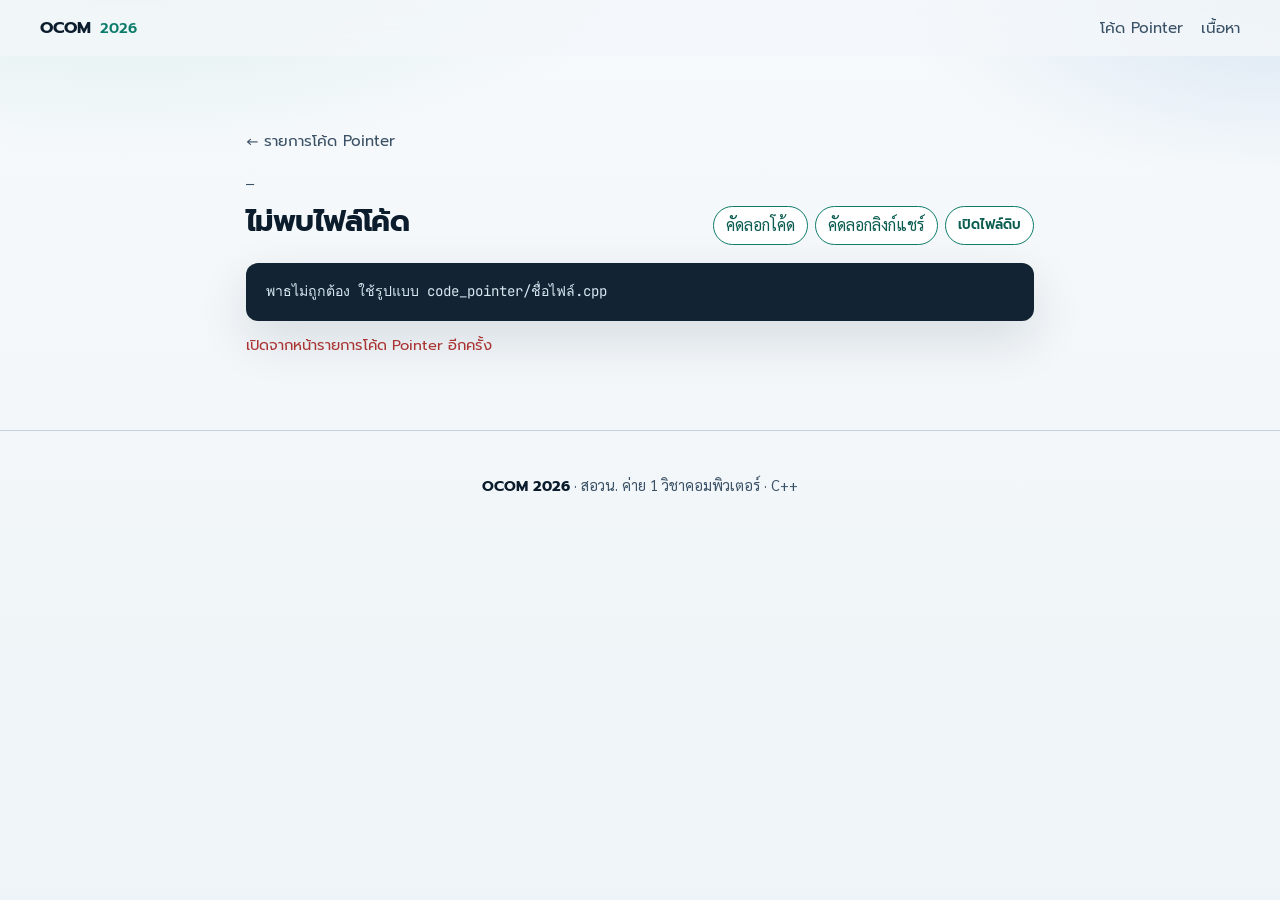
==== code.html @ 9c5c428a "Add shareable pointer demo code pages for class use. List code_pointer examples with viewer links so" ====
<!DOCTYPE html>
<html lang="th">
<head>
  <meta charset="UTF-8" />
  <meta name="viewport" content="width=device-width, initial-scale=1" />
  <title>ดูโค้ด · OCOM 2026</title>
  <link rel="preconnect" href="https://fonts.googleapis.com" />
  <link rel="preconnect" href="https://fonts.gstatic.com" crossorigin />
  <link href="https://fonts.googleapis.com/css2?family=JetBrains+Mono:wght@400;600&family=Prompt:wght@500;600;700&family=Sarabun:wght@400;500;600;700&display=swap" rel="stylesheet" />
  <link rel="stylesheet" href="assets/style.css" />
  <link rel="stylesheet" href="assets/code.css" />
</head>
<body>
  <header class="site-header" id="site-header">
    <a class="brand" href="./">OCOM <span>2026</span></a>
    <nav class="nav" aria-label="เมนูหลัก">
      <a href="pointer-codes.html">โค้ด Pointer</a>
      <a href="./#lessons">เนื้อหา</a>
    </nav>
  </header>

  <main class="section code-view-page">
    <p class="lesson-back"><a href="pointer-codes.html">← รายการโค้ด Pointer</a></p>

    <div class="code-toolbar">
      <div class="code-heading">
        <p class="code-file" id="code-file">กำลังโหลด…</p>
        <h1 id="code-title">ดูโค้ด</h1>
      </div>
      <div class="code-actions">
        <button type="button" class="chip is-ready" id="btn-copy-code">คัดลอกโค้ด</button>
        <button type="button" class="chip is-ready" id="btn-copy-link">คัดลอกลิงก์แชร์</button>
        <a class="chip is-ready" id="btn-raw" href="#" target="_blank" rel="noopener noreferrer">เปิดไฟล์ดิบ</a>
      </div>
    </div>

    <pre class="code-source" id="code-source"><code>กำลังโหลดโค้ด…</code></pre>
    <p class="code-hint" id="code-hint" hidden></p>
  </main>

  <footer class="site-footer">
    <p><strong>OCOM 2026</strong> · สอวน. ค่าย 1 วิชาคอมพิวเตอร์ · C++</p>
  </footer>

  <script src="assets/main.js"></script>
  <script src="assets/code.js"></script>
</body>
</html>
---- assets/style.css ----
:root {
  --ink: #0b1c2c;
  --ink-soft: #3a5166;
  --paper: #f3f7fa;
  --paper-deep: #e6eef4;
  --line: #c5d4e0;
  --accent: #0e7c6b;
  --accent-deep: #0a5c50;
  --accent-glow: rgba(14, 124, 107, 0.14);
  --warn: #c45c26;
  --code-bg: #122433;
  --radius: 14px;
  --shadow: 0 18px 50px rgba(11, 28, 44, 0.12);
  --font-display: "Prompt", "Sarabun", system-ui, sans-serif;
  --font-body: "Sarabun", "Prompt", system-ui, sans-serif;
  --font-mono: "JetBrains Mono", ui-monospace, monospace;
}

*,
*::before,
*::after {
  box-sizing: border-box;
}

html {
  scroll-behavior: smooth;
}

body {
  margin: 0;
  font-family: var(--font-body);
  color: var(--ink);
  background:
    radial-gradient(ellipse 80% 50% at 10% -10%, #d7ece7 0%, transparent 55%),
    radial-gradient(ellipse 60% 40% at 100% 0%, #d9e6f2 0%, transparent 50%),
    linear-gradient(180deg, #f7fafc 0%, var(--paper) 40%, #eef4f8 100%);
  min-height: 100vh;
  line-height: 1.65;
}

a {
  color: var(--accent-deep);
  text-decoration-thickness: 1.5px;
  text-underline-offset: 3px;
}

a:hover {
  color: var(--accent);
}

img {
  max-width: 100%;
  display: block;
}

.site-header {
  position: sticky;
  top: 0;
  z-index: 20;
  display: flex;
  align-items: center;
  justify-content: space-between;
  gap: 1rem;
  padding: 0.85rem clamp(1rem, 4vw, 2.5rem);
  background: rgba(243, 247, 250, 0.82);
  backdrop-filter: blur(12px);
  border-bottom: 1px solid transparent;
  transition: border-color 0.3s ease, background 0.3s ease;
}

.site-header.is-scrolled {
  border-bottom-color: var(--line);
  background: rgba(243, 247, 250, 0.94);
}

.brand {
  display: flex;
  align-items: baseline;
  gap: 0.55rem;
  font-family: var(--font-display);
  font-weight: 700;
  font-size: 1.05rem;
  color: var(--ink);
  text-decoration: none;
}

.brand span {
  color: var(--accent);
  font-weight: 600;
  font-size: 0.92rem;
}

.nav {
  display: flex;
  flex-wrap: wrap;
  gap: 0.35rem 1.1rem;
  font-family: var(--font-display);
  font-size: 0.95rem;
}

.nav a {
  color: var(--ink-soft);
  text-decoration: none;
  position: relative;
}

.nav a::after {
  content: "";
  position: absolute;
  left: 0;
  bottom: -0.2rem;
  width: 0;
  height: 2px;
  background: var(--accent);
  transition: width 0.25s ease;
}

.nav a:hover {
  color: var(--ink);
}

.nav a:hover::after {
  width: 100%;
}

/* —— Hero —— */
.hero {
  position: relative;
  min-height: min(92vh, 820px);
  display: grid;
  align-items: end;
  overflow: hidden;
  isolation: isolate;
}

.hero-visual {
  position: absolute;
  inset: 0;
  z-index: -1;
  background:
    linear-gradient(105deg, rgba(11, 28, 44, 0.88) 0%, rgba(11, 28, 44, 0.55) 42%, rgba(14, 124, 107, 0.35) 100%),
    linear-gradient(180deg, transparent 55%, rgba(11, 28, 44, 0.75) 100%),
    repeating-linear-gradient(
      90deg,
      transparent,
      transparent 47px,
      rgba(255, 255, 255, 0.03) 47px,
      rgba(255, 255, 255, 0.03) 48px
    ),
    #122433;
}

.hero-visual::before {
  content: "";
  position: absolute;
  inset: 0;
  background-image: url("data:image/svg+xml,%3Csvg width='60' height='60' viewBox='0 0 60 60' xmlns='http://www.w3.org/2000/svg'%3E%3Cg fill='none' fill-rule='evenodd'%3E%3Cg fill='%23ffffff' fill-opacity='0.04'%3E%3Cpath d='M36 34v-4h-2v4h-4v2h4v4h2v-4h4v-2h-4zm0-30V0h-2v4h-4v2h4v4h2V6h4V4h-4zM6 34v-4H4v4H0v2h4v4h2v-4h4v-2H6zM6 4V0H4v4H0v2h4v4h2V6h4V4H6z'/%3E%3C/g%3E%3C/g%3E%3C/svg%3E");
  opacity: 0.7;
}

.code-panel {
  position: absolute;
  right: clamp(1rem, 6vw, 5rem);
  top: 18%;
  width: min(420px, 42vw);
  padding: 1.1rem 1.25rem;
  border-radius: 12px;
  background: rgba(18, 36, 51, 0.92);
  border: 1px solid rgba(255, 255, 255, 0.1);
  box-shadow: var(--shadow);
  font-family: var(--font-mono);
  font-size: clamp(0.72rem, 1.4vw, 0.88rem);
  line-height: 1.55;
  color: #c8d9e6;
  opacity: 0;
  transform: translateY(18px);
  animation: rise-in 0.9s 0.25s ease forwards;
}

.code-panel .kw { color: #7dd3c0; }
.code-panel .fn { color: #f0c674; }
.code-panel .str { color: #9ecbff; }
.code-panel .cm { color: #6b8499; }

.hero-content {
  padding: clamp(2rem, 6vw, 4.5rem) clamp(1.2rem, 5vw, 3.5rem) clamp(2.5rem, 7vw, 5rem);
  color: #f4f8fb;
  max-width: 720px;
}

.hero-brand {
  font-family: var(--font-display);
  font-size: clamp(2.4rem, 7vw, 4.2rem);
  font-weight: 700;
  line-height: 1.1;
  letter-spacing: -0.02em;
  margin: 0 0 0.85rem;
  opacity: 0;
  transform: translateY(20px);
  animation: rise-in 0.8s ease forwards;
}

.hero-brand em {
  font-style: normal;
  color: #7dd3c0;
}

.hero-lead {
  font-size: clamp(1.15rem, 2.6vw, 1.45rem);
  font-weight: 500;
  margin: 0 0 0.65rem;
  max-width: 28ch;
  opacity: 0;
  transform: translateY(20px);
  animation: rise-in 0.8s 0.12s ease forwards;
}

.hero-sub {
  margin: 0 0 1.75rem;
  color: rgba(244, 248, 251, 0.78);
  font-size: 1.05rem;
  max-width: 38ch;
  opacity: 0;
  transform: translateY(20px);
  animation: rise-in 0.8s 0.22s ease forwards;
}

.cta-row {
  display: flex;
  flex-wrap: wrap;
  gap: 0.75rem;
  opacity: 0;
  transform: translateY(20px);
  animation: rise-in 0.8s 0.32s ease forwards;
}

.btn {
  display: inline-flex;
  align-items: center;
  justify-content: center;
  gap: 0.4rem;
  padding: 0.72rem 1.35rem;
  border-radius: 999px;
  font-family: var(--font-display);
  font-weight: 600;
  font-size: 0.98rem;
  text-decoration: none;
  border: 2px solid transparent;
  transition: transform 0.2s ease, background 0.2s ease, color 0.2s ease, border-color 0.2s ease;
}

.btn:hover {
  transform: translateY(-2px);
}

.btn-primary {
  background: #7dd3c0;
  color: var(--ink);
}

.btn-primary:hover {
  background: #9ee0d2;
  color: var(--ink);
}

.btn-ghost {
  background: transparent;
  color: #f4f8fb;
  border-color: rgba(244, 248, 251, 0.35);
}

.btn-ghost:hover {
  border-color: #7dd3c0;
  color: #7dd3c0;
}

@keyframes rise-in {
  to {
    opacity: 1;
    transform: translateY(0);
  }
}

/* —— Sections —— */
main {
  padding-bottom: 4rem;
}

.section {
  padding: clamp(2.5rem, 6vw, 4.5rem) clamp(1.2rem, 5vw, 3.5rem);
  max-width: 1100px;
  margin: 0 auto;
}

.section-head {
  margin-bottom: 1.75rem;
  max-width: 40rem;
}

.section-head h2 {
  font-family: var(--font-display);
  font-size: clamp(1.55rem, 3vw, 2rem);
  font-weight: 700;
  margin: 0 0 0.45rem;
  letter-spacing: -0.02em;
}

.section-head p {
  margin: 0;
  color: var(--ink-soft);
  font-size: 1.05rem;
}

.lesson-list {
  list-style: none;
  margin: 0;
  padding: 0;
  display: flex;
  flex-direction: column;
  gap: 0.85rem;
}

.lesson {
  display: grid;
  grid-template-columns: auto 1fr auto;
  gap: 1rem 1.25rem;
  align-items: center;
  padding: 1.1rem 1.25rem;
  border-bottom: 1px solid var(--line);
  opacity: 0;
  transform: translateY(12px);
  transition: background 0.2s ease, transform 0.2s ease;
}

.lesson.is-visible {
  animation: rise-in 0.55s ease forwards;
}

.lesson:hover {
  background: var(--accent-glow);
}

.lesson-day {
  font-family: var(--font-mono);
  font-size: 0.78rem;
  font-weight: 600;
  color: var(--accent-deep);
  background: var(--accent-glow);
  padding: 0.35rem 0.55rem;
  border-radius: 6px;
  white-space: nowrap;
}

.lesson-body h3 {
  font-family: var(--font-display);
  font-size: 1.12rem;
  font-weight: 600;
  margin: 0 0 0.2rem;
}

.lesson-body p {
  margin: 0;
  color: var(--ink-soft);
  font-size: 0.95rem;
}

.lesson-links {
  display: flex;
  flex-wrap: wrap;
  gap: 0.45rem;
  justify-content: flex-end;
}

.chip {
  display: inline-flex;
  align-items: center;
  padding: 0.35rem 0.75rem;
  border-radius: 999px;
  font-family: var(--font-display);
  font-size: 0.82rem;
  font-weight: 600;
  text-decoration: none;
  border: 1.5px solid var(--line);
  color: var(--ink-soft);
  background: transparent;
  transition: border-color 0.2s ease, color 0.2s ease, background 0.2s ease;
}

.chip:hover {
  border-color: var(--accent);
  color: var(--accent-deep);
  background: #fff;
}

.chip.is-ready {
  border-color: var(--accent);
  color: var(--accent-deep);
  background: #fff;
}

.chip.is-soon {
  opacity: 0.55;
  cursor: default;
  pointer-events: none;
}

.resource-grid {
  display: grid;
  grid-template-columns: repeat(auto-fit, minmax(220px, 1fr));
  gap: 1rem;
}

.resource {
  padding: 1.35rem 1.25rem;
  border-top: 3px solid var(--accent);
  background: transparent;
}

.resource h3 {
  font-family: var(--font-display);
  font-size: 1.1rem;
  margin: 0 0 0.4rem;
}

.resource p {
  margin: 0;
  color: var(--ink-soft);
  font-size: 0.95rem;
}

.resource .status {
  display: inline-block;
  margin-top: 0.85rem;
  font-family: var(--font-mono);
  font-size: 0.75rem;
  color: var(--warn);
}

.about-note {
  padding: 1.5rem 0 0;
  border-top: 1px solid var(--line);
  color: var(--ink-soft);
  font-size: 1rem;
}

.about-note code {
  font-family: var(--font-mono);
  font-size: 0.88em;
  background: var(--paper-deep);
  padding: 0.1em 0.35em;
  border-radius: 4px;
}

.site-footer {
  padding: 1.75rem clamp(1.2rem, 5vw, 3.5rem) 2.5rem;
  border-top: 1px solid var(--line);
  color: var(--ink-soft);
  font-size: 0.92rem;
  text-align: center;
}

.site-footer strong {
  color: var(--ink);
  font-family: var(--font-display);
}

@media (max-width: 720px) {
  .code-panel {
    display: none;
  }

  .hero {
    min-height: 78vh;
  }

  .lesson {
    grid-template-columns: auto 1fr;
  }

  .lesson-links {
    grid-column: 1 / -1;
    justify-content: flex-start;
  }
}
---- assets/code.css ----
.lesson-back {
  margin: 0 0 1.25rem;
  font-family: var(--font-display);
  font-size: 0.95rem;
}

.lesson-back a {
  text-decoration: none;
  color: var(--ink-soft);
}

.lesson-back a:hover {
  color: var(--accent-deep);
}

.code-list-page,
.code-view-page {
  max-width: 900px;
}

.code-list {
  list-style: none;
  margin: 0;
  padding: 0;
  display: flex;
  flex-direction: column;
  gap: 0.55rem;
}

.code-item {
  display: grid;
  grid-template-columns: auto 1fr;
  gap: 0.9rem 1.1rem;
  align-items: center;
  padding: 0.95rem 1.1rem;
  border-bottom: 1px solid var(--line);
  text-decoration: none;
  color: inherit;
  transition: background 0.2s ease;
}

.code-item:hover {
  background: var(--accent-glow);
}

.code-slide {
  font-family: var(--font-mono);
  font-size: 0.75rem;
  font-weight: 600;
  color: var(--accent-deep);
  background: var(--accent-glow);
  padding: 0.35rem 0.55rem;
  border-radius: 6px;
  white-space: nowrap;
}

.code-meta {
  display: flex;
  flex-direction: column;
  gap: 0.15rem;
  min-width: 0;
}

.code-meta strong {
  font-family: var(--font-display);
  font-size: 1.05rem;
  font-weight: 600;
}

.code-meta span {
  font-family: var(--font-mono);
  font-size: 0.82rem;
  color: var(--ink-soft);
}

.code-toolbar {
  display: flex;
  flex-wrap: wrap;
  justify-content: space-between;
  gap: 1rem;
  align-items: flex-end;
  margin-bottom: 1.1rem;
}

.code-heading h1 {
  font-family: var(--font-display);
  font-size: clamp(1.35rem, 3vw, 1.8rem);
  margin: 0.15rem 0 0;
  letter-spacing: -0.02em;
}

.code-file {
  margin: 0;
  font-family: var(--font-mono);
  font-size: 0.85rem;
  color: var(--ink-soft);
}

.code-actions {
  display: flex;
  flex-wrap: wrap;
  gap: 0.45rem;
}

.code-actions button {
  cursor: pointer;
  font: inherit;
}

.code-source {
  margin: 0;
  padding: 1.15rem 1.25rem;
  border-radius: 12px;
  background: var(--code-bg);
  color: #d8e6f0;
  overflow-x: auto;
  box-shadow: var(--shadow);
  font-family: var(--font-mono);
  font-size: 0.88rem;
  line-height: 1.55;
}

.code-source code {
  font-family: inherit;
  white-space: pre;
}

.code-hint {
  margin: 0.75rem 0 0;
  font-size: 0.92rem;
  color: var(--accent-deep);
  font-family: var(--font-display);
}

.code-hint.is-error {
  color: #a33;
}

@media (max-width: 640px) {
  .code-toolbar {
    align-items: stretch;
  }

  .code-actions {
    width: 100%;
  }
}
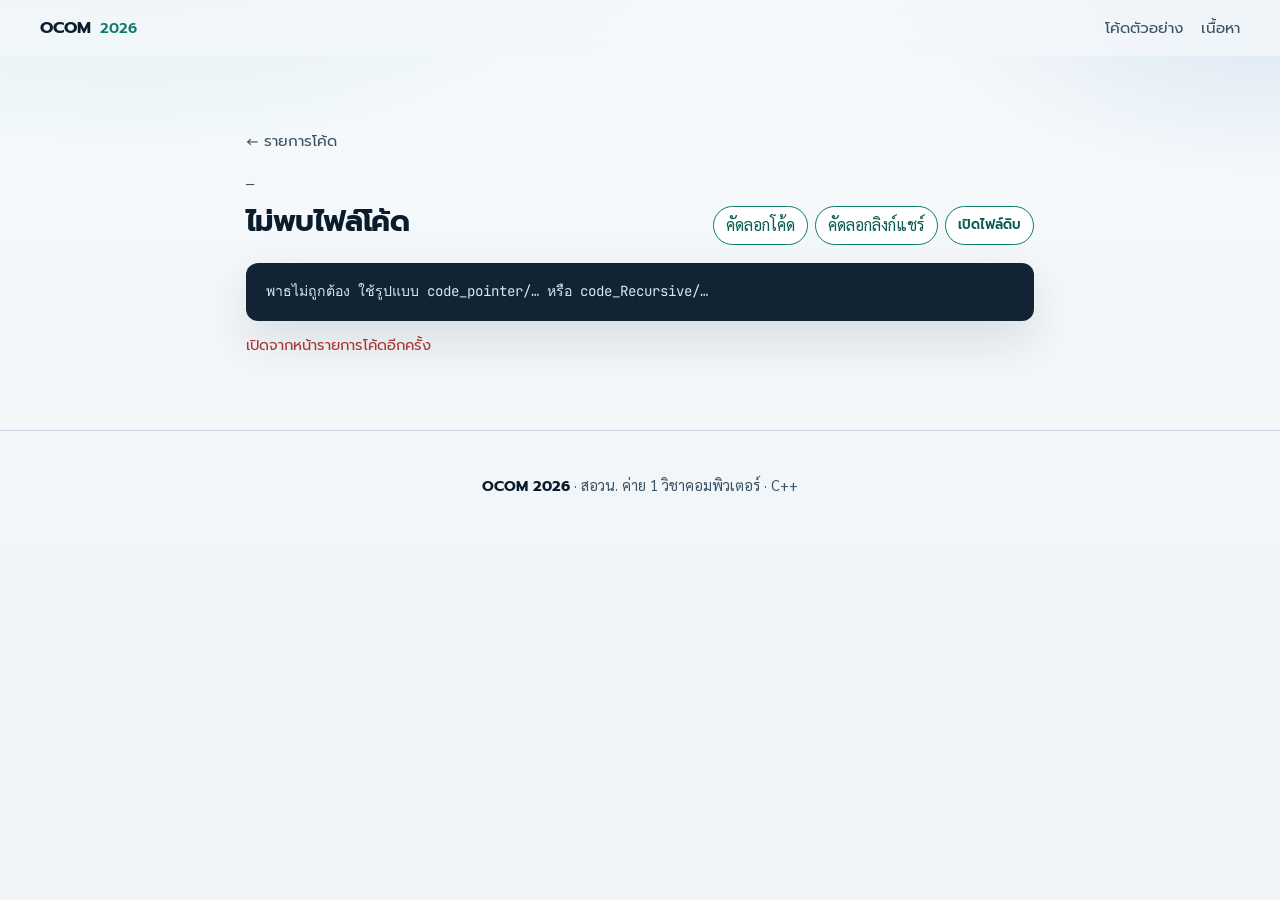
==== commit b9bcac37: "Add shareable Recursive demo codes and Day 10-3 worksheet draft. Publish code_Recursive examples wit" ====
--- a/code.html
+++ b/code.html
@@ -14,13 +14,13 @@
   <header class="site-header" id="site-header">
     <a class="brand" href="./">OCOM <span>2026</span></a>
     <nav class="nav" aria-label="เมนูหลัก">
-      <a href="pointer-codes.html">โค้ด Pointer</a>
+      <a id="nav-codes" href="pointer-codes.html">โค้ดตัวอย่าง</a>
       <a href="./#lessons">เนื้อหา</a>
     </nav>
   </header>
 
   <main class="section code-view-page">
-    <p class="lesson-back"><a href="pointer-codes.html">← รายการโค้ด Pointer</a></p>
+    <p class="lesson-back"><a id="code-back" href="./#lessons">← รายการโค้ด</a></p>
 
     <div class="code-toolbar">
       <div class="code-heading">
